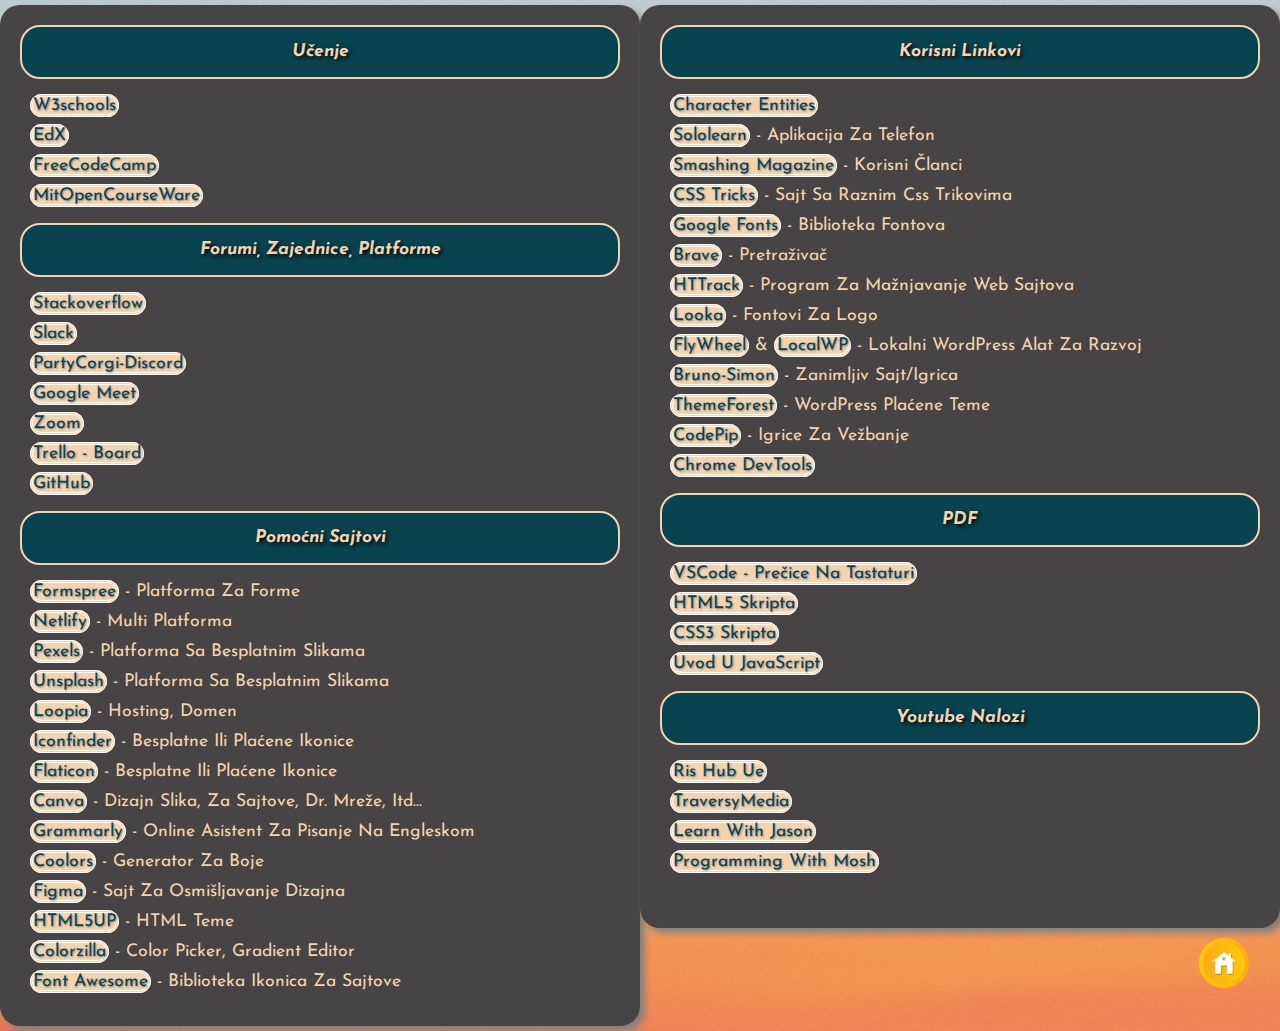
==== externallinks.html @ 61ab52b9 "izmene" ====
<!DOCTYPE html>
<html lang="en">
<head>
    <meta charset="UTF-8">
    <meta name="viewport" content="width=device-width, initial-scale=1.0">
    <title>Pomoćni linkovi</title>
    <link rel="stylesheet" href="./style.css">
    <link href="https://fonts.googleapis.com/css2?family=Josefin+Sans&display=swap" rel="stylesheet">
</head>
<body>
   <!-- Tabela -->
   <div class="divtabela2">
     <table class="center1">
         <tr>
            <th>Učenje</th>
         </tr>
         <tr>
            <td>
               <a href="https://www.w3schools.com/" target="_blank">W3schools</a><br>
               <a href="https://www.edx.org/" target="_blank">edX</a><br>
               <a href="https://www.freecodecamp.org/" target="_blank">freeCodeCamp</a><br>
               <a href="https://ocw.mit.edu/" target="_blank">MitOpenCourseWare</a>
            </td>
         </tr>
         <tr>
            <th>Forumi, zajednice, platforme</th>
         </tr>
         <tr>
            <td>
               <a href="https://stackoverflow.com/" target="_blank">Stackoverflow</a><br>
               <a href="https://slack.com/" target="_blank">Slack</a><br>
               <a href="https://www.partycorgi.com/" target="_blank">PartyCorgi-Discord</a><br>
               <a href="https://meet.google.com/" target="_blank">Google meet</a><br>
               <a href="https://zoom.us/" target="_blank">Zoom</a><br>
               <a href="https://trello.com/b/yCXH3p0h/agile-sprint-board" target="_blank">Trello - board</a><br>
               <a href="https://github.com/" target="_blank">GitHub</a><br>
            </td>
         </tr>
         <tr>
            <th>Pomoćni sajtovi</th>
         </tr>
         <tr>
            <td>
               <a href="https://formspree.io/" target="_blank">Formspree</a> - platforma za forme<br>
               <a href="https://www.netlify.com/" target="_blank">Netlify</a> -  multi platforma <br>
               <a href="https://www.pexels.com" target="_blank">Pexels</a> - platforma sa besplatnim slikama <br>
               <a href="https://unsplash.com/" target="_blank">Unsplash</a> - platforma sa besplatnim slikama <br>
               <a href="https://www.loopia.rs" target="_blank">Loopia</a> - hosting, domen <br>
               <a href="https://www.iconfinder.com/" target="_blank">Iconfinder</a> - besplatne ili plaćene ikonice <br>
               <a href="https://www.flaticon.com/" target="_blank">Flaticon</a> - besplatne ili plaćene ikonice <br>
               <a href="https://www.canva.com/" target="_blank">Canva</a> - dizajn slika, za sajtove, dr. mreže, itd...
               <br>
               <a href="https://www.grammarly.com/" target="_blank">Grammarly</a> - online asistent za pisanje na
               engleskom <br>
               <a href="https://coolors.co/" target="_blank">Coolors</a> - generator za boje <br>
               <a href="https://www.figma.com/" target="_blank">Figma</a> - sajt za osmišljavanje dizajna <br>
               <a href="https://html5up.net/" target="_blank">HTML5UP</a> - HTML teme <br>
               <a href="https://www.colorzilla.com/" target="_blank">Colorzilla</a> - color picker, gradient editor <br>
               <a href="https://fontawesome.com/" target="_blank">Font awesome</a> - biblioteka ikonica za sajtove<br>
            </td>
         </tr>
     </table>
     <table class="center1">
         <tr>
            <th>Korisni linkovi</th>
         </tr>
         <tr>
            <td>
               <a href="https://brajeshwar.github.io/entities/" target="_blank">Character Entities</a><br>
               <a href="https://www.sololearn.com/" target="_blank">Sololearn</a> - aplikacija za telefon<br>
               <a href="https://www.smashingmagazine.com/" target="_blank">Smashing Magazine</a> - korisni članci<br>
               <a href="https://css-tricks.com/" target="_blank">CSS tricks</a> - sajt sa raznim css trikovima<br>
               <a href="https://fonts.google.com/" target="_blank">Google fonts</a> - biblioteka fontova<br>
               <a href="https://brave.com/?ref=fut455" target="_blank">Brave</a> - pretraživač<br>
               <a href="https://www.httrack.com/" target="_blank">HTTrack</a> - program za mažnjavanje web sajtova<br>
               <a href="https://looka.com/blog/good-fonts-for-logos//" target="_blank">Looka</a> - fontovi za logo<br>
               <a href="https://getflywheel.com/" target="_blank">FlyWheel</a> & <a href="https://localwp.com/" target="_blank">LocalWP</a> - lokalni WordPress alat za razvoj<br>
               <a href="https://bruno-simon.com/" target="_blank">Bruno-Simon</a> - zanimljiv sajt/igrica<br>
               <a href="https://themeforest.net/" target="_blank">ThemeForest</a> - WordPress plaćene teme<br>
               <a href="https://codepip.com/games/" target="_blank">CodePip</a> - Igrice za vežbanje<br>
               <a href="https://developers.google.com/web/tools/chrome-devtools" target="_blank">Chrome DevTools</a><br>
               </td>
         </tr>
         <tr>
            <th>PDF</th>
         </tr>
         <tr>
            <td>
               <a href="./pdf/keyboard-shortcuts-windows.pdf" target="_blank">VSCode - prečice na tastaturi</a><br>
               <a href="./pdf/HTML5 skripta.pdf" target="_blank">HTML5 skripta</a><br>
               <a href="./pdf/CSS3 skripta.pdf" target="_blank">CSS3 skripta</a><br>
               <a href="./pdf/Uvod JavaScript.pdf" target="_blank">Uvod u JavaScript</a>
            </td>
         </tr>
         <tr>
            <th>Youtube nalozi</th>
         </tr>
         <tr>
            <td>
               <a href="https://www.youtube.com/channel/UCuwTCTFX2QZvThzvNQELzAg" target="_blank">Ris Hub Ue</a><br>
               <a href="https://www.youtube.com/c/TraversyMedia" target="_blank">TraversyMedia</a><br>
               <a href="https://www.youtube.com/c/Lengstorf" target="_blank">Learn with Jason</a><br>
               <a href="https://www.youtube.com/user/programmingwithmosh" target="_blank">Programming with mosh</a><br>
            </td>
         </tr>
<!-- arrow up -->
         <tr>
            <td colspan="2">
               <a class="arrow1" href="#top">Vrh</a>
            </td>
         </tr>
      </table>
     </div>
      <nav class="topnav2">
            <ul class="nav-items">
               <li><a href="index.html"><img src="./media/iconfinder_Estate_home_building_shop_store_house_real_1886944.png" alt=""
                        class="icons"></a></li>
            </ul>
      </nav>
</body>
</html>
---- style.css ----
/* All */
* {
  margin: 0;
  padding: 0;
  box-sizing: border-box;
}
:root {
  background: url(./media/pexels-abdullah-ghatasheh-1631677.jpg),
    center/cover no-repeat fixed;
  position: relative;
  background-color: rgb(189, 188, 188);
  font-family: "Josefin Sans", sans-serif;
  --clr-primary: rgb(38, 37, 37);
  --clr-secondary: #f3d4b0;
  --clr-links: #0a4350;
  --bcg-dark: #0a4350;
  --bcg-light: #f3d4b0;
  --bcg-table: rgb(70, 68, 68);
}
/* index */
.topnav1,
.topnav2 {
  margin: 0 auto;
  text-align: center;
}
.nav-items {
  display: inline-block;
  margin: 5px;
  list-style-type: none;
}
.nav-link {
  width: 100px;
  height: 50px;
  color: var(--clr-secondary);
  text-decoration: none;
  font-style: italic;
  text-shadow: 2px 2px 4px #000;
  font-size: 1.5rem;
  background: var(--bcg-dark);
  border-radius: 20px;
  line-height: 50px;
  display: inline-block;
}
.nav-link:hover {
  color: var(--clr-links);
  text-shadow: 2px 2px 4px grey;
  background: var(--bcg-light);
}
.icons {
  width: 50px;
}
.icons:hover {
  width: 60px;
  box-shadow: 3px 3px 7px rgb(63, 63, 63);
  border-radius: 50%;
}
.textalign {
  margin-top: 0 auto;
  padding: 1rem;
  text-align: center;
  line-height: 25px;
}
.textalign-title {
  text-shadow: 1px 1px 2px grey;
  line-height: 50px;
  margin-bottom: 10px;
  padding: 10px;
}
.center,
.center1 {
  margin: 1px auto;
  padding: 1rem;
  color: var(--clr-secondary);
  text-align: left;
  text-transform: capitalize;
  box-shadow: 5px 5px 7px grey;
  background-color: var(--bcg-light);
  border-radius: 20px;
  line-height: 30px;
  background-color: var(--bcg-table);
}
.center td,
.center1 td {
  padding: 10px;
}
.center p {
  line-height: 25px;
}
.center table,
th,
.center1 table,
th {
  padding: 10px;
  background-color: var(--bcg-dark);
  color: var(--clr-secondary);
  font-style: italic;
  text-shadow: 2px 2px 4px #000;
  text-decoration: none;
  border-radius: 20px;
  text-align: center;
  border: 2px solid #f3d4b0;
}
.linkHub,
.center1 a,
.center a {
  color: var(--clr-links);
  text-decoration: none;
  text-shadow: 1px 1px 2px grey;
  background-color: var(--bcg-light);
  border-style: double;
  border-color: white;
  border-radius: 20px;
}
.linkHub:hover,
.center a:hover,
.center1 a:hover {
  color: var(--clr-secondary);
  text-shadow: 2px 2px 4px black;
  background: var(--bcg-dark);
}
.center p:hover {
  background: var(--bcg-dark);
  border-radius: 0px 20px 20px 20px;
  border: 2px solid #f3d4b0;
  font-size: 1.2rem;
  text-shadow: 2px 2px 4px #000;
}
.contact {
  margin: 1rem auto;
  padding: 1rem;
  text-align: center;
  float: center;
}
.form input,
textarea,
button {
  border: 2px solid #0a4350;
  background-color: var(--bcg-light);
  box-shadow: 2px 2px 7px black;
}
.form button {
  width: 100px;
  height: 40px;
  cursor: pointer;
  color: var(--clr-secondary);
  background: var(--bcg-dark);
  text-shadow: 2px 2px 4px #000;
}
.form button:hover {
  color: var(--clr-links);
  text-shadow: 2px 2px 2px grey;
  background: var(--bcg-light);
}
.arrow {
  display: inline;
  float: right;
  width: 50px;
  height: 30px;
  text-align: center;
}

/* MEDIA INDEX */

@media screen and (min-width: 576px) {
  :root {
    font-size: 1.1rem;
  }
  .topnav1 {
    margin: 5px;
    padding: 5px;
    text-align: center;
    position: fixed;
  }
  .topnav2 {
    float: right;
    margin-right: 2vw;
  }
  .textalign {
    float: right;
    width: 80vw;
    margin-right: 2vw;
  }
  .center {
    float: right;
    width: 80vw;
    margin-right: 2vw;
  }
  .center1 {
    float: left;
    width: 50%;
    margin-top: 5px;
    margin-bottom: 5px;
  }
  .form1,
  .form2 {
    padding: 10px;
    float: left;
    width: 50%;
  }
  .form2 textarea {
    width: 300px;
    height: 80px;
  }
  .form1 input {
    width: 200px;
    height: 25px;
  }
  .contact {
    float: right;
    margin-right: 15vw;
  }
  .arrow1 {
    display: none;
  }
}

/* @keyframes animation {
  0% {
    opacity: 0;
    box-shadow: 2px 2px 4px black;
    border-radius: 20px;
  }
  25% {
    opacity: 0.2;
    box-shadow: 2px 2px 4px black;
    border-radius: 20px;
  }
  50% {
    opacity: 0.5;
    box-shadow: 2px 2px 4px black;
    border-radius: 20px;
  }
  75% {
    opacity: 0.7;
    box-shadow: 2px 2px 4px black;
    border-radius: 20px;
  }
  100% {
    opacity: 1;
    box-shadow: 2px 2px 4px black;
    border-radius: 20px;
  }
} */
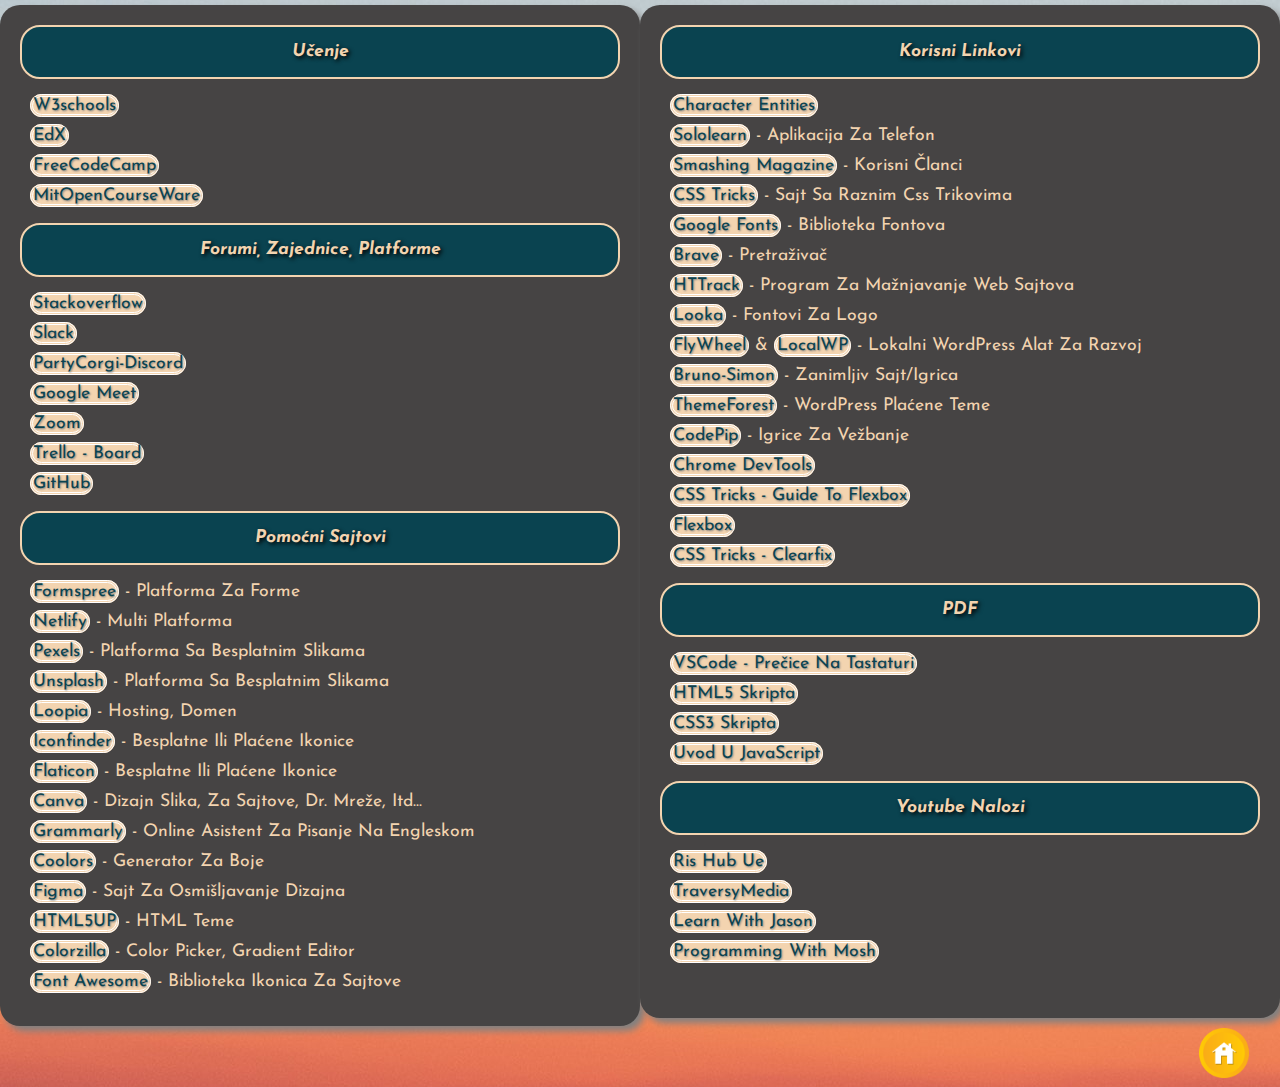
==== commit 304a104e: "proba" ====
--- a/externallinks.html
+++ b/externallinks.html
@@ -32,7 +32,7 @@
                <a href="https://www.partycorgi.com/" target="_blank">PartyCorgi-Discord</a><br>
                <a href="https://meet.google.com/" target="_blank">Google meet</a><br>
                <a href="https://zoom.us/" target="_blank">Zoom</a><br>
-               <a href="https://trello.com/b/yCXH3p0h/agile-sprint-board" target="_blank">Trello - board</a><br>
+               <a href="https://trello.com/b/QkDAJIuq/webzapocetnike" target="_blank">Trello - board</a><br>
                <a href="https://github.com/" target="_blank">GitHub</a><br>
             </td>
          </tr>
@@ -79,6 +79,9 @@
                <a href="https://themeforest.net/" target="_blank">ThemeForest</a> - WordPress plaćene teme<br>
                <a href="https://codepip.com/games/" target="_blank">CodePip</a> - Igrice za vežbanje<br>
                <a href="https://developers.google.com/web/tools/chrome-devtools" target="_blank">Chrome DevTools</a><br>
+               <a href="https://css-tricks.com/snippets/css/a-guide-to-flexbox/" target="_blank">CSS tricks - guide to flexbox</a><br>
+               <a href="https://www.w3schools.com/css/css3_flexbox.asp" target="_blank">flexbox</a><br>
+               <a href="https://css-tricks.com/clearfix-a-lesson-in-web-development-evolution/" target="_blank">CSS tricks - clearfix</a><br>
                </td>
          </tr>
          <tr>
--- a/style.css
+++ b/style.css
@@ -1,4 +1,8 @@
-/* All */
+/* 
+============================
+All 
+============================
+*/
 * {
   margin: 0;
   padding: 0;
@@ -16,8 +20,13 @@
   --bcg-dark: #0a4350;
   --bcg-light: #f3d4b0;
   --bcg-table: rgb(70, 68, 68);
-}
-/* index */
+  --b-radius: 20px;
+}
+/* 
+===========================
+index & external links
+===========================
+*/
 .topnav1,
 .topnav2 {
   margin: 0 auto;
@@ -37,7 +46,7 @@
   text-shadow: 2px 2px 4px #000;
   font-size: 1.5rem;
   background: var(--bcg-dark);
-  border-radius: 20px;
+  border-radius: var(--b-radius);
   line-height: 50px;
   display: inline-block;
 }
@@ -75,7 +84,7 @@
   text-transform: capitalize;
   box-shadow: 5px 5px 7px grey;
   background-color: var(--bcg-light);
-  border-radius: 20px;
+  border-radius: var(--b-radius);
   line-height: 30px;
   background-color: var(--bcg-table);
 }
@@ -109,7 +118,7 @@
   background-color: var(--bcg-light);
   border-style: double;
   border-color: white;
-  border-radius: 20px;
+  border-radius: var(--b-radius);
 }
 .linkHub:hover,
 .center a:hover,
@@ -125,11 +134,20 @@
   font-size: 1.2rem;
   text-shadow: 2px 2px 4px #000;
 }
+/* 
+====
+contact form
+==== 
+*/
 .contact {
   margin: 1rem auto;
   padding: 1rem;
   text-align: center;
   float: center;
+  color: var(--clr-secondary);
+  text-shadow: 2px 2px 4px var(--clr-primary);
+  background: rgba(0, 0, 0, 0.6);
+  border-radius: var(--b-radius);
 }
 .form input,
 textarea,
@@ -151,6 +169,9 @@
   text-shadow: 2px 2px 2px grey;
   background: var(--bcg-light);
 }
+.btn-send {
+  border-radius: var(--b-radius);
+}
 .arrow {
   display: inline;
   float: right;
@@ -159,8 +180,11 @@
   text-align: center;
 }
 
-/* MEDIA INDEX */
-
+/* 
+===============================
+MEDIA INDEX 
+===============================
+*/
 @media screen and (min-width: 576px) {
   :root {
     font-size: 1.1rem;
@@ -183,7 +207,7 @@
   .center {
     float: right;
     width: 80vw;
-    margin-right: 2vw;
+    margin-right: 0.5vw;
   }
   .center1 {
     float: left;
@@ -191,29 +215,38 @@
     margin-top: 5px;
     margin-bottom: 5px;
   }
-  .form1,
-  .form2 {
+}
+@media screen and (min-width: 576px) and (max-width: 1170px) {
+  #form1,
+  #form2 {
     padding: 10px;
     float: left;
     width: 50%;
   }
-  .form2 textarea {
-    width: 300px;
-    height: 80px;
-  }
-  .form1 input {
+  #form2 textarea {
+    height: 85px;
+  }
+  #form1 input {
     width: 200px;
     height: 25px;
   }
+  #contact {
+    float: right;
+    margin-right: 0.5vw;
+  }
+}
+@media screen and (min-width: 1170px) {
   .contact {
-    float: right;
-    margin-right: 15vw;
+    margin-top: 5vw;
+    margin-left: 5px;
+    float: left;
+    text-align: left;
+    position: fixed;
   }
   .arrow1 {
     display: none;
   }
 }
-
 /* @keyframes animation {
   0% {
     opacity: 0;
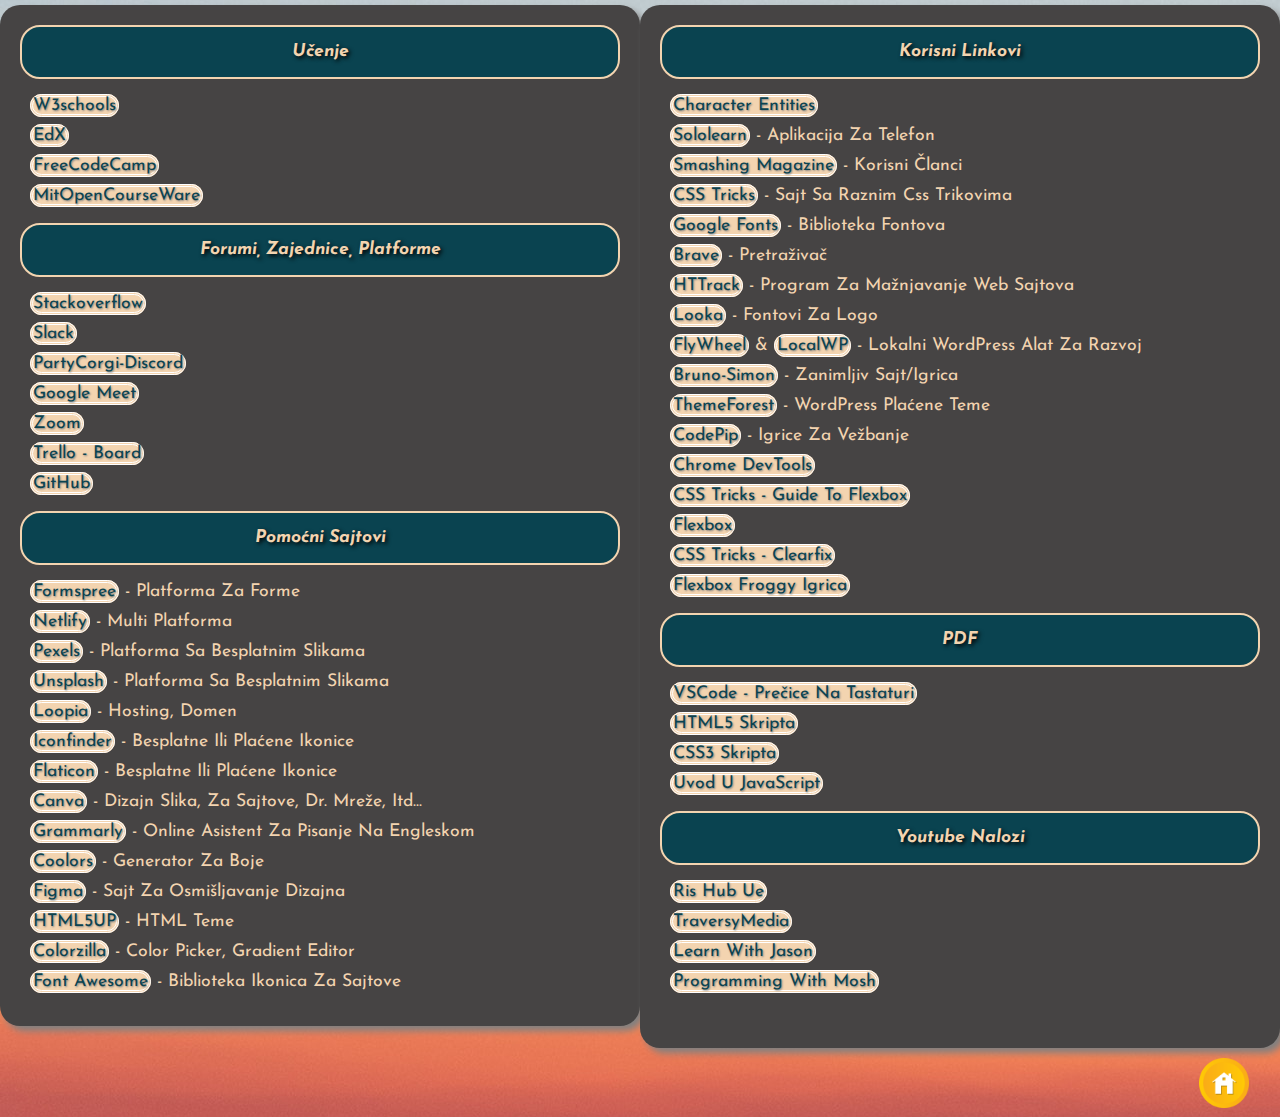
==== commit 951bc85f: "15.1." ====
--- a/externallinks.html
+++ b/externallinks.html
@@ -82,6 +82,7 @@
                <a href="https://css-tricks.com/snippets/css/a-guide-to-flexbox/" target="_blank">CSS tricks - guide to flexbox</a><br>
                <a href="https://www.w3schools.com/css/css3_flexbox.asp" target="_blank">flexbox</a><br>
                <a href="https://css-tricks.com/clearfix-a-lesson-in-web-development-evolution/" target="_blank">CSS tricks - clearfix</a><br>
+               <a href="https://flexboxfroggy.com/" target="_blank">Flexbox Froggy igrica</a><br>
                </td>
          </tr>
          <tr>
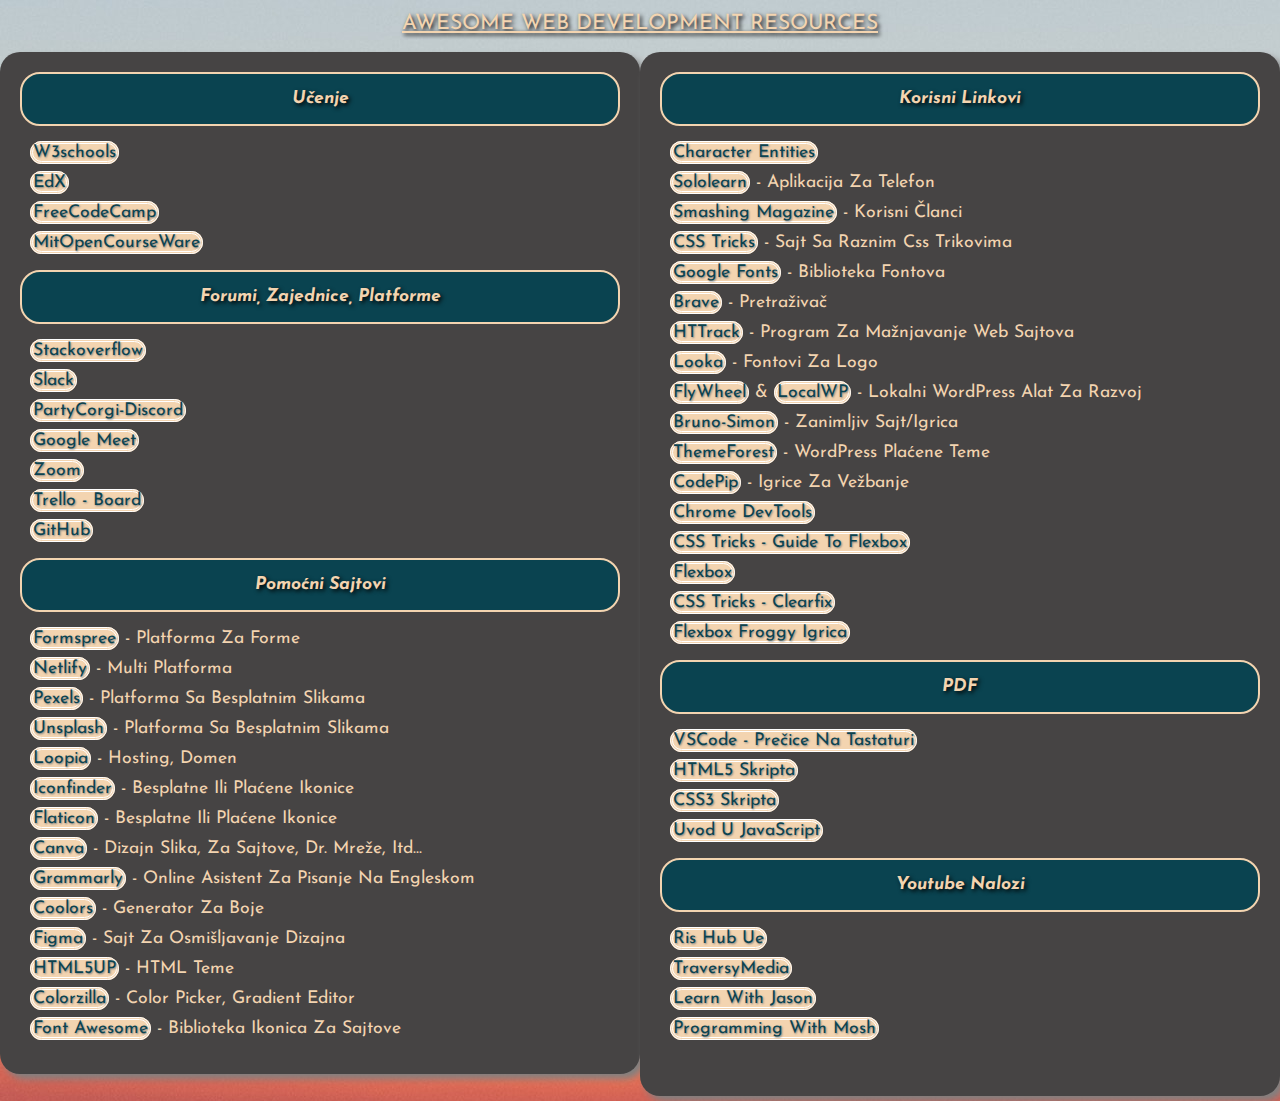
==== commit a26e01dc: "promena" ====
--- a/externallinks.html
+++ b/externallinks.html
@@ -8,6 +8,7 @@
     <link href="https://fonts.googleapis.com/css2?family=Josefin+Sans&display=swap" rel="stylesheet">
 </head>
 <body>
+   <a class="GitHubResources" href="https://github.com/kickassdeveloper/web-development-resources#table-of-contents" target="_blank">Awesome Web Development Resources</a>
    <!-- Tabela -->
    <div class="divtabela2">
      <table class="center1">
--- a/style.css
+++ b/style.css
@@ -27,17 +27,37 @@
 index & external links
 ===========================
 */
+.GitHubResources {
+  font-size: 1.2rem;
+  display: flex;
+  justify-content: center;
+  margin: 0.75rem 1rem;
+  color: var(--clr-secondary);
+  text-shadow: 2px 2px 4px black;
+  text-transform: uppercase;
+}
+.GitHubResources:hover {
+  color: var(--clr-links);
+}
+.nav-btn {
+  margin: 5rem 1rem;
+  padding: 2rem;
+}
 .topnav1,
 .topnav2 {
-  margin: 0 auto;
+  margin: 1rem auto;
   text-align: center;
 }
 .nav-items {
   display: inline-block;
   margin: 5px;
   list-style-type: none;
+  display: flex;
+  flex-direction: row;
+  justify-content: center;
 }
 .nav-link {
+  margin: 0.3rem;
   width: 100px;
   height: 50px;
   color: var(--clr-secondary);
@@ -80,10 +100,10 @@
   margin: 1px auto;
   padding: 1rem;
   color: var(--clr-secondary);
+  /* text-shadow: 2px 2px 4px black; */
   text-align: left;
   text-transform: capitalize;
   box-shadow: 5px 5px 7px grey;
-  background-color: var(--bcg-light);
   border-radius: var(--b-radius);
   line-height: 30px;
   background-color: var(--bcg-table);
@@ -234,6 +254,10 @@
     float: right;
     margin-right: 0.5vw;
   }
+  .nav-items {
+    display: flex;
+    flex-direction: column;
+  }
 }
 @media screen and (min-width: 1170px) {
   .contact {
@@ -246,6 +270,12 @@
   .arrow1 {
     display: none;
   }
+  .link-contact {
+    display: none;
+  }
+  .topnav2 {
+    display: none;
+  }
 }
 /* @keyframes animation {
   0% {
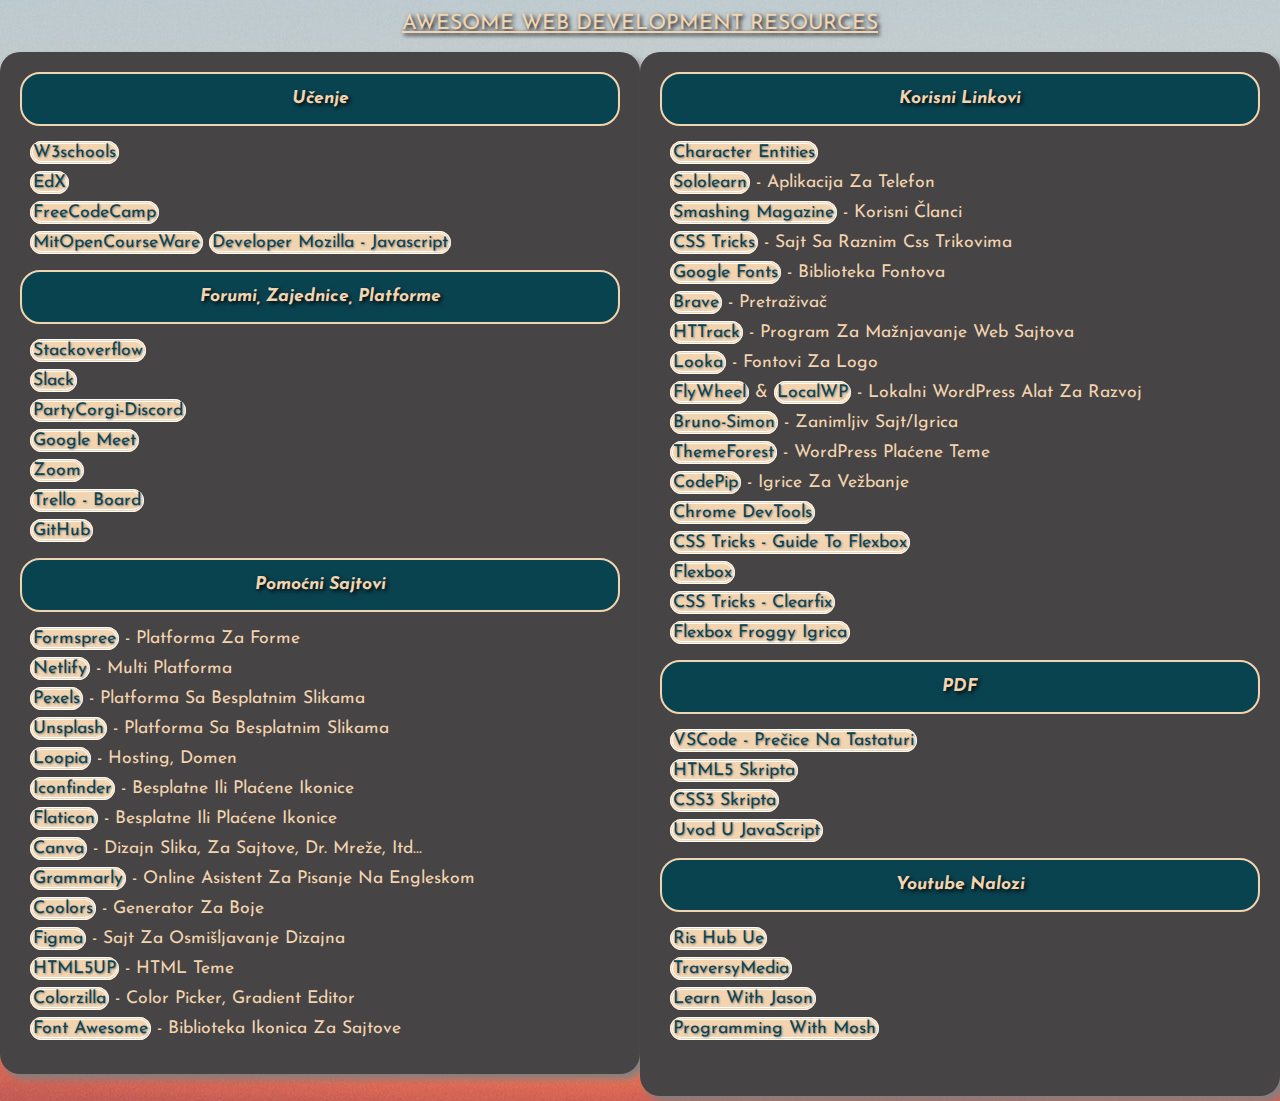
==== commit a851f2b6: "promena" ====
--- a/externallinks.html
+++ b/externallinks.html
@@ -21,6 +21,7 @@
                <a href="https://www.edx.org/" target="_blank">edX</a><br>
                <a href="https://www.freecodecamp.org/" target="_blank">freeCodeCamp</a><br>
                <a href="https://ocw.mit.edu/" target="_blank">MitOpenCourseWare</a>
+               <a href="https://developer.mozilla.org/en-US/docs/Web/JavaScript" target="_blank">Developer mozilla - javascript</a>
             </td>
          </tr>
          <tr>
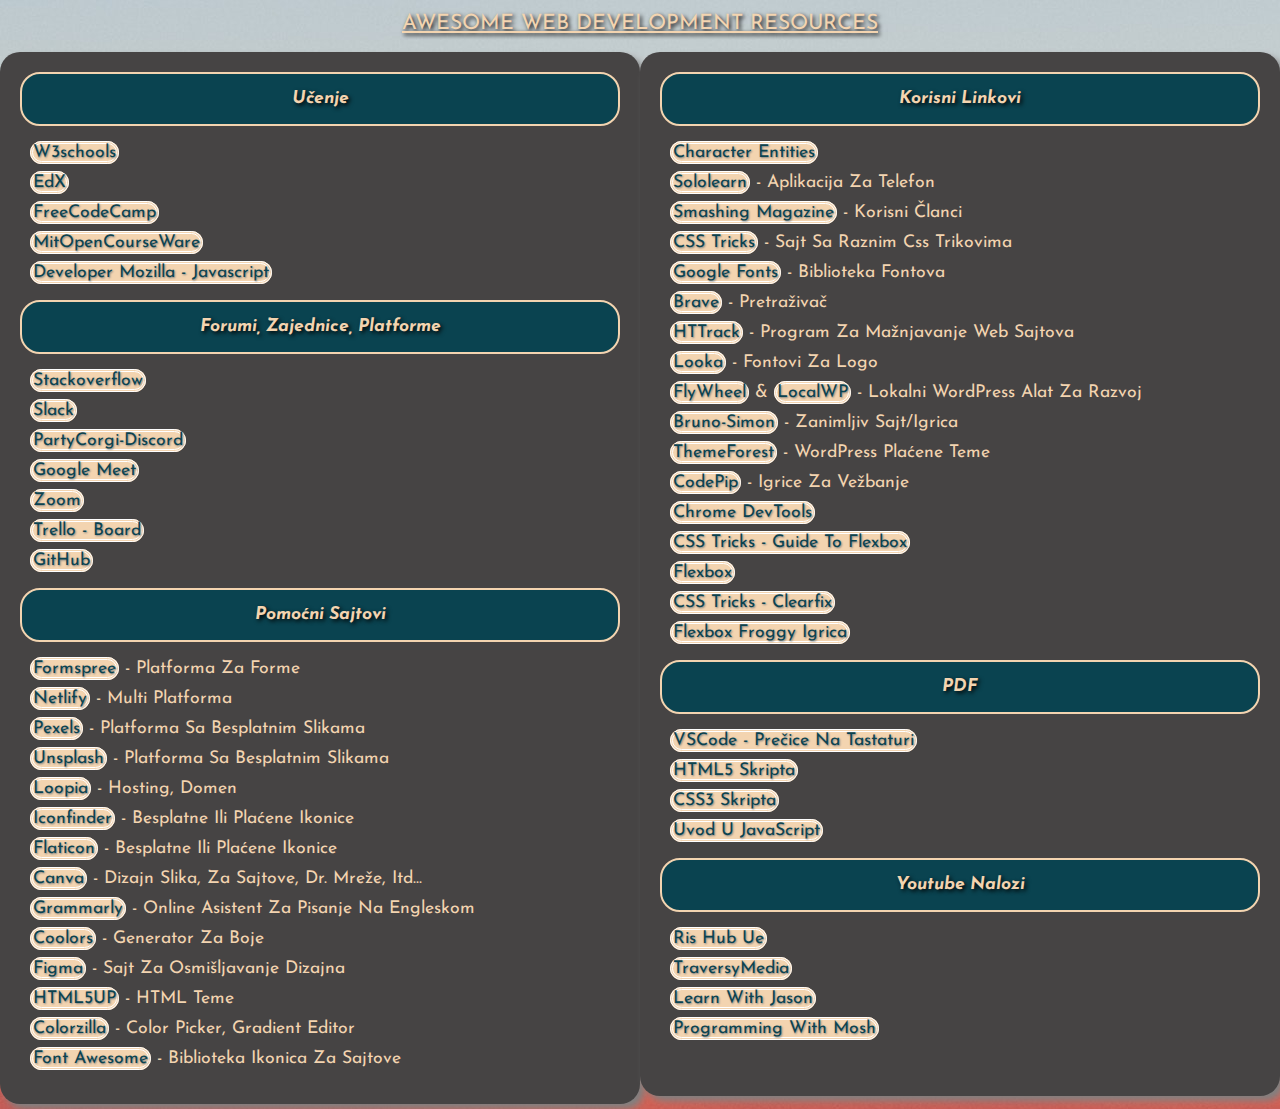
==== commit 44d89268: "promena" ====
--- a/externallinks.html
+++ b/externallinks.html
@@ -20,7 +20,7 @@
                <a href="https://www.w3schools.com/" target="_blank">W3schools</a><br>
                <a href="https://www.edx.org/" target="_blank">edX</a><br>
                <a href="https://www.freecodecamp.org/" target="_blank">freeCodeCamp</a><br>
-               <a href="https://ocw.mit.edu/" target="_blank">MitOpenCourseWare</a>
+               <a href="https://ocw.mit.edu/" target="_blank">MitOpenCourseWare</a><br>
                <a href="https://developer.mozilla.org/en-US/docs/Web/JavaScript" target="_blank">Developer mozilla - javascript</a>
             </td>
          </tr>
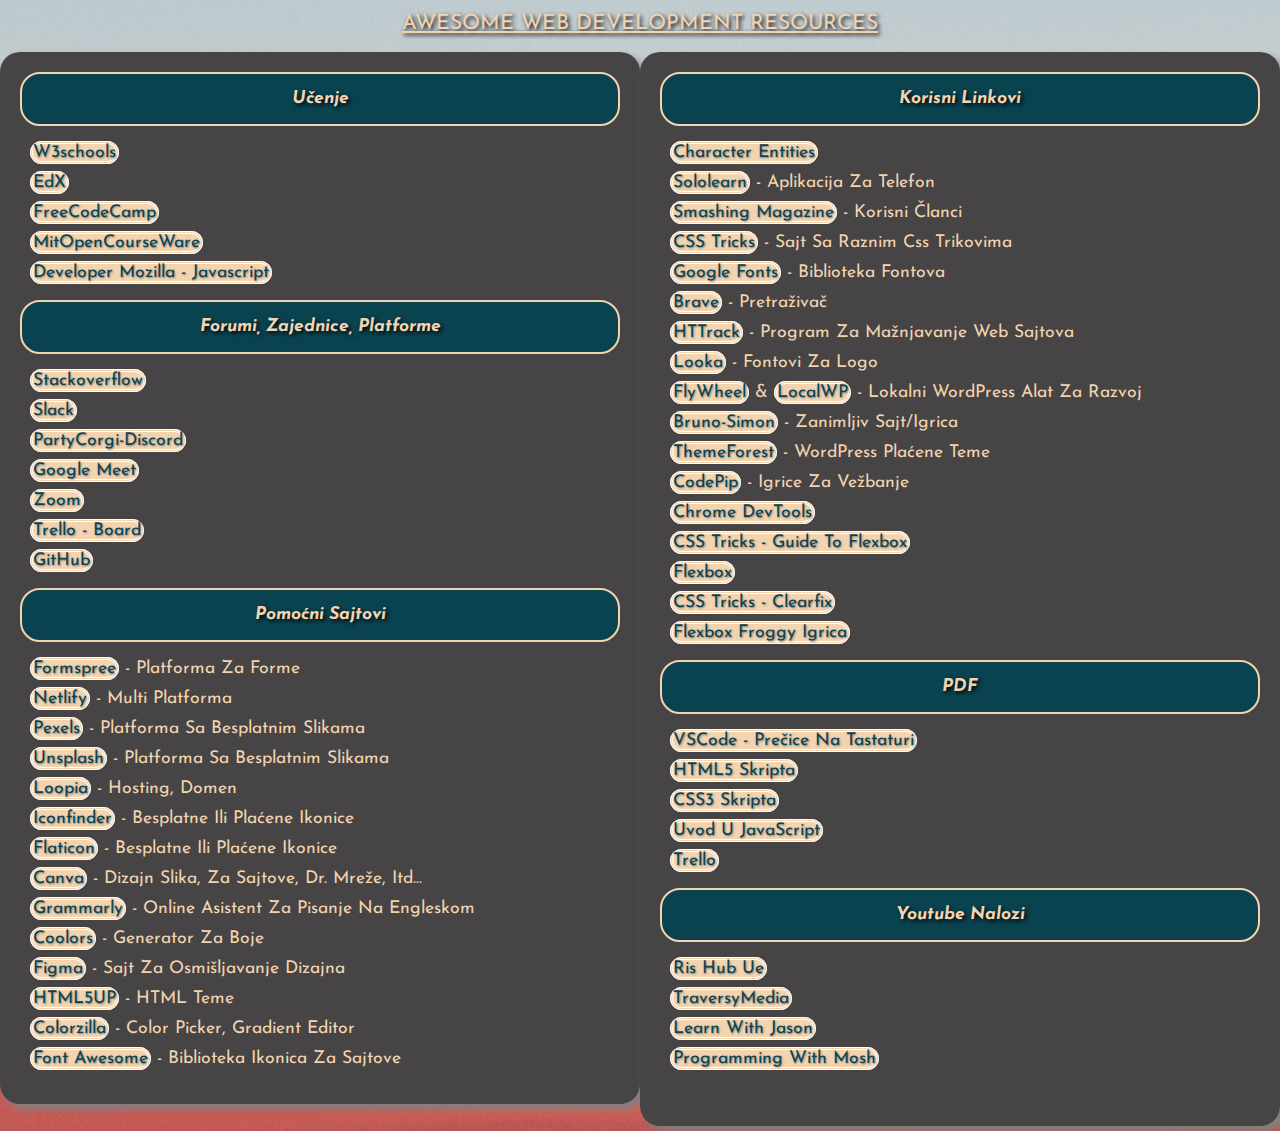
==== commit 630f2e70: "trello" ====
--- a/externallinks.html
+++ b/externallinks.html
@@ -95,7 +95,8 @@
                <a href="./pdf/keyboard-shortcuts-windows.pdf" target="_blank">VSCode - prečice na tastaturi</a><br>
                <a href="./pdf/HTML5 skripta.pdf" target="_blank">HTML5 skripta</a><br>
                <a href="./pdf/CSS3 skripta.pdf" target="_blank">CSS3 skripta</a><br>
-               <a href="./pdf/Uvod JavaScript.pdf" target="_blank">Uvod u JavaScript</a>
+               <a href="./pdf/Uvod JavaScript.pdf" target="_blank">Uvod u JavaScript</a><br>
+               <a href="./pdf/Trello upustvo.docx" target="_blank">Trello</a>
             </td>
          </tr>
          <tr>
